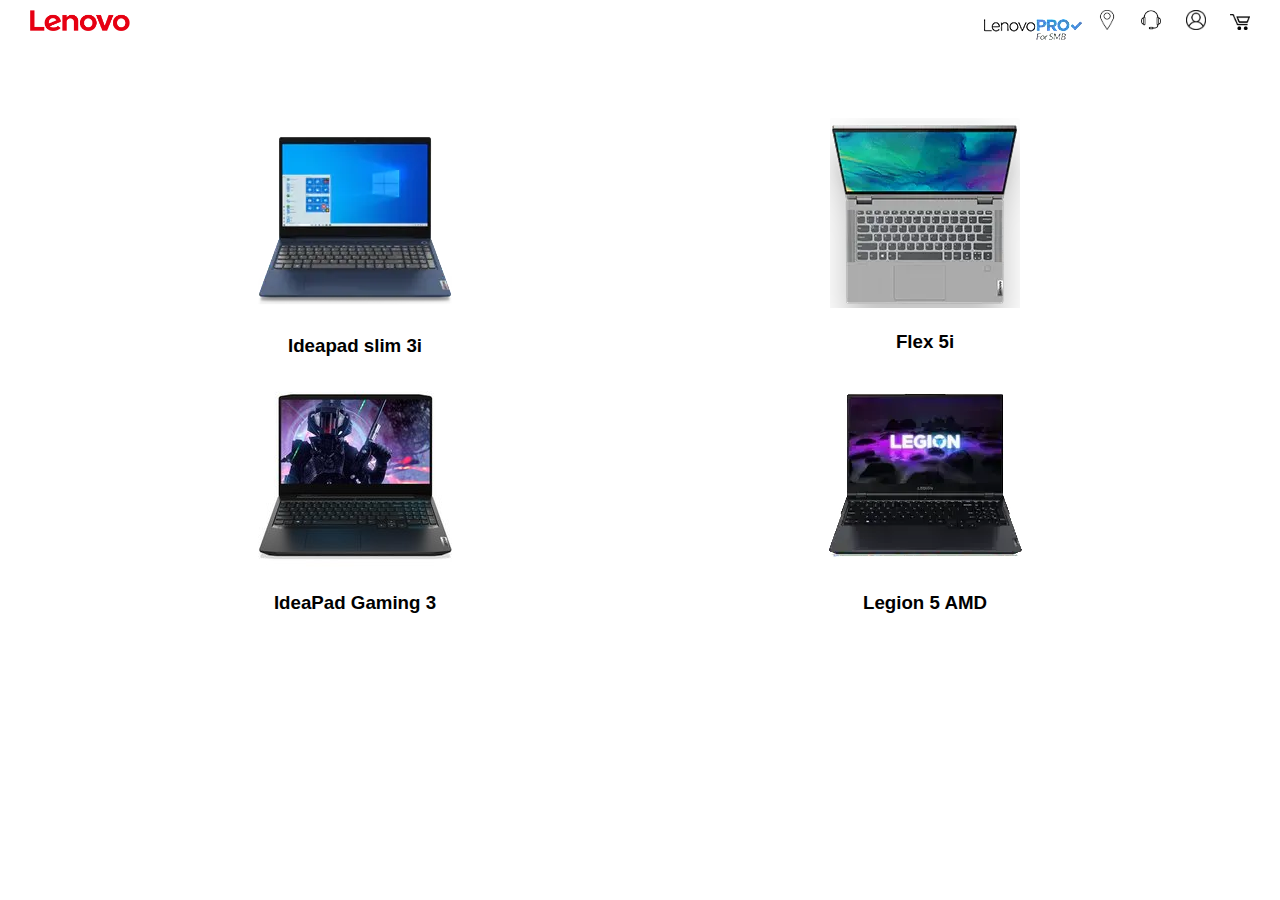
==== 06-03-2022/index.html @ 7e0ce68b "test submitted" ====
<!DOCTYPE html>
<html lang="en">

<head>
    <meta charset="UTF-8">
    <meta http-equiv="X-UA-Compatible" content="IE=edge">
    <meta name="viewport" content="width=device-width, initial-scale=1.0">
    <title>06 march test</title>
    <link rel="stylesheet" href="./index.css">
</head>

<body>
    <nav class="nav">
        <div class="head-left">
            <a href="#"><img class="logo" src="./assets/logo.png" alt=""></a>
        </div>
        <div class="head-right">
            <a href="#"><img src="./assets/lenovopro.webp" alt=""></a>
            <a href="#"><img class="nav-icon" src="./assets/location.png" alt=""></a>
            <a href="#"><img class="nav-icon" src="./assets/headphone.png" alt=""></a>
            <a href="#"><img class="nav-icon" src="./assets/profile.png" alt=""></a>
            <a href="#"><img class="nav-icon" src="./assets/cart.png" alt=""></a>
        </div>
    </nav>
    <br>
    <section class="section">
        <div class="div1">
            <img class="point" onclick="trigger1();" src="./assets/product1.webp" alt="">
            <h3 class="point" onclick="trigger1();">Ideapad slim 3i</h3>
            <ul id="specs1" class="none">
                <li><a class="buy" href="#">Buy Now</a></li>
                <li>
                    <h4>Processor</h4>
                    <h5>10th Generation Intel® Core™ i3-10110U Processor (2 Cores / 4 Threads, 2.10 GHz, up to 4.10 GHz
                        with Turbo Boost, 4 MB Cache)</h5>
                </li>
                <hr>
                <li>
                    <h4>Operating System</h4>
                    <h5>Windows 11 Home 64</h5>
                </li>
                <hr>
                <li>
                    <h4>Display Type</h4>
                    <h5>39.62cms (15.6) HD (1366*768) TN 220nits Anti-glare</h5>
                </li>
                <hr>
                <li>
                    <h4>Memory</h4>
                    <h5>4 GB Soldered DDR4 2666Mhz + 4 GB SO-DIMM DDR4 2666 Mhz</h5>
                </li>
                <hr>
                <li>
                    <h4>Hard Drive</h4>
                    <h5>1 TB 5400 HDD</h5>
                </li>
                <hr>
                <li>
                    <h4>Optical Drive</h4>
                    <h5>None</h5>
                </li>
                <hr>
                <li>
                    <h4>Warranty</h4>
                    <h5>2 Years Onsite</h5>
                </li>
                <hr>
                <li>
                    <h4>Speakers</h4>
                    <h5>Stereo, Dolby® Audio™</h5>
                </li>
                <hr>
                <li>
                    <h4>AC Adapter</h4>
                    <h5>45W Round Tip</h5>
                </li>
                <hr>
                <li>
                    <h4>Software Preload</h4>
                    <h5>Office Home and Student 2021</h5>
                </li>
                <hr>
                <li>
                    <h4>Touch Screen</h4>
                    <h5>No</h5>
                </li>
                <hr>
                <li>
                    <h4>Graphics</h4>
                    <h5>Integrated Intel® UHD Graphics</h5>
                </li>
                <hr>
                <li>
                    <h4>Ports</h4>
                    <h5>2xUSB 3.2 Gen 1, 1xUSB 2.0, 1xHDMI 1.4b, 1xCard reader, Headphone / microphone combo jack
                        (3.5mm)</h5>
                </li>
                <hr>
                <li>
                    <h4>Weight</h4>
                    <h5>1.7 Kgs</h5>
                </li>
                <hr>
                <li>
                    <h4>Battery</h4>
                    <h5>2 cell, 35Wh, Upto 9 hours</h5>
                </li>
                <hr>
                <li>
                    <h4>Camera</h4>
                    <h5>720p HD with PrivacyShutter</h5>
                </li>
                <hr>
                <li>
                    <h4>Fingerprint Reader</h4>
                    <h5>No</h5>
                </li>
                <hr>
                <li>
                    <h4>Keyboard</h4>
                    <h5>Non-Backlit, English</h5>
                </li>
                <hr>
                <li>
                    <h4>Pointing Device</h4>
                    <h5>ClickPad</h5>
                </li>
                <hr>
                <li>
                    <h4>Wireless</h4>
                    <h5>11AC (2x2) & Bluetooth® 5.0</h5>
                </li>
                <hr>
                <li>
                    <h4>Integrated Mobile Broadband</h4>
                    <h5>No</h5>
                </li>
            </ul>
        </div>
        <div class="div1">
            <img class="point" onclick="trigger2();" src="./assets/product2.webp" alt="">
            <h3 class="point" onclick="trigger2();">Flex 5i</h3>
            <ul id="specs2" class="none">
                <li><a class="buy" href="#">Buy Now</a></li>

                <li>
                    <h4>Processor</h4>
                    <h5>11th Generation Intel® Core™ i7-1165G7 Processor (4 Cores / 8 Threads, 2.80 GHz, up to 4.70 GHz
                        with Turbo Boost, 12 MB Cache)</h5>
                </li>
                <hr>
                <li>
                    <h4>Operating System</h4>
                    <h5>Windows 11 Home 64</h5>
                </li>
                <hr>
                <li>
                    <h4>Display Type</h4>
                    <h5>35.56cms (14.0) FHD (1920x1080) IPS 250nits Glossy 45% NTSC Touch</h5>
                </li>
                <hr>
                <li>
                    <h4>Memory</h4>
                    <h5>16 GB Soldered DDR4 3200MHz</h5>
                </li>
                <hr>
                <li>
                    <h4>Hard Drive</h4>
                    <h5>512 GB M.2 2280 SSD</h5>
                </li>
                <hr>
                <li>
                    <h4>Optical Drive</h4>
                    <h5>None</h5>
                </li>
                <hr>
                <li>
                    <h4>Warranty</h4>
                    <h5>1 Years Onsite</h5>
                </li>
                <hr>
                <li>
                    <h4>Speakers</h4>
                    <h5>Stereo, Dolby® Audio™</h5>
                </li>
                <hr>
                <li>
                    <h4>AC Adapter</h4>
                    <h5>65W USB-C</h5>
                </li>
                <hr>
                <li>
                    <h4>Software Preload</h4>
                    <h5>Office Home and Student 2021</h5>
                </li>
                <hr>
                <li>
                    <h4>Touch Screen</h4>
                    <h5>Yes</h5>
                </li>
                <hr>
                <li>
                    <h4>Graphics</h4>
                    <h5>Integrated Intel® Iris® Xe Graphics</h5>
                </li>
                <hr>
                <li>
                    <h4>Ports</h4>
                    <h5>1xUSB-C 3.2 Gen 1, 1xUSB 3.2 Gen 1, 1xUSB 3.2 Gen 1 (Always On), HDMI 1.4b, 1xCard reader,
                        Headphone / microphone combo jack (3.5mm)</h5>
                </li>
                <hr>
                <li>
                    <h4>Weight</h4>
                    <h5>1.5 Kgs</h5>
                </li>
                <hr>
                <li>
                    <h4>Battery</h4>
                    <h5>3 cell, 52.5Wh, Upto 10 hours</h5>
                </li>
                <hr>
                <li>
                    <h4>Camera</h4>
                    <h5>720p HD with PrivacyShutter</h5>
                </li>
                <hr>
                <li>
                    <h4>Fingerprint Reader</h4>
                    <h5>Yes</h5>
                </li>
                <hr>
                <li>
                    <h4>Keyboard</h4>
                    <h5>Backlit, English</h5>
                </li>
                <hr>
                <li>
                    <h4>Pointing Device</h4>
                    <h5>ClickPad</h5>
                </li>
                <hr>
                <li>
                    <h4>Wireless</h4>
                    <h5>11AC (2x2) & Bluetooth® 5.0</h5>
                </li>
                <hr>
                <li>
                    <h4>Integrated Mobile Broadband</h4>
                    <h5>No</h5>
                </li>
            </ul>
        </div>
        <div class="div1">
            <img class="point" onclick="trigger3();" src="./assets/product3.jpg" alt="">
            <h3 class="point" onclick="trigger3();">IdeaPad Gaming 3</h3>
            <ul id="specs3" class="none">
                <li><a class="buy" href="#">Buy Now</a></li>
                <li>
                    <h4>Processor</h4>
                    <h5>AMD Ryzen™ 5 5600H Processor (6 Cores / 12 Threads, 3.30 GHz, up to 4.20 GHz with Max Boost , 3
                        MB Cache L2 / 16 MB Cache L3)</h5>
                </li>
                <hr>
                <li>
                    <h4>Operating System</h4>
                    <h5>Windows 11 Home 64</h5>
                </li>
                <hr>
                <li>
                    <h4>Display Type</h4>
                    <h5>39.62cms (15.6) FHD (1920x1080) IPS 250nits Anti-glare 120Hz 45% NTSC DC Dimmer</h5>
                </li>
                <hr>
                <li>
                    <h4>Memory</h4>
                    <h5>8 GB SO-DIMM DDR4 3200MHz</h5>
                </li>
                <hr>
                <li>
                    <h4>Hard Drive</h4>
                    <h5>512 GB M.2 2280 SSD</h5>
                </li>
                <hr>
                <li>
                    <h4>Optical Drive</h4>
                    <h5>None</h5>
                </li>
                <hr>
                <li>
                    <h4>Warranty</h4>
                    <h5>2 Years Onsite</h5>
                </li>
                <hr>
                <li>
                    <h4>Speakers</h4>
                    <h5>Stereo, Nahimic Audio™</h5>
                </li>
                <hr>
                <li>
                    <h4>AC Adapter</h4>
                    <h5>135W Slim Tip</h5>
                </li>
                <hr>
                <li>
                    <h4>Software Preload</h4>
                    <h5>Office Trial</h5>
                </li>
                <hr>
                <li>
                    <h4>Touch Screen</h4>
                    <h5>No</h5>
                </li>
                <hr>
                <li>
                    <h4>Graphics</h4>
                    <h5>NVIDIA GeForce® GTX 1650 4GB GDDR6</h5>
                </li>
                <hr>
                <li>
                    <h4>Ports</h4>
                    <h5>2xUSB 3.2 Gen 1, 1xUSB-C 3.2 Gen 1, Ethernet (RJ-45), HDMI 2.0, Headphone / microphone combo
                        jack (3.5mm)</h5>
                </li>
                <hr>
                <li>
                    <h4>Weight</h4>
                    <h5>2.2 Kgs</h5>
                </li>
                <hr>
                <li>
                    <h4>Battery</h4>
                    <h5>3 cell, 45Wh, Upto 5 hours</h5>
                </li>
                <hr>
                <li>
                    <h4>Camera</h4>
                    <h5>720p HD with PrivacyShutter</h5>
                </li>
                <hr>
                <li>
                    <h4>Fingerprint Reader</h4>
                    <h5>No</h5>
                </li>
                <hr>
                <li>
                    <h4>Keyboard</h4>
                    <h5>Backlit, English</h5>
                </li>
                <hr>
                <li>
                    <h4>Pointing Device</h4>
                    <h5>ClickPad</h5>
                </li>
                <hr>
                <li>
                    <h4>Wireless</h4>
                    <h5>11AC (2x2) & Bluetooth® 5.0</h5>
                </li>
                <hr>
                <li>
                    <h4>Integrated Mobile Broadband</h4>
                    <h5>No</h5>
                </li>
            </ul>
        </div>
        <div class="div1">
            <div class="proimg">
                <img class="point" onclick="trigger4();" src="./assets/product4.webp" alt="">
                <h3 class="point" onclick="trigger4();">Legion 5 AMD </h3>
            </div>

            <ul id="specs4" class="none">
                <li><a class="buy" href="#">Buy Now</a></li>
                <li>
                    <h4>Processor</h4>
                    <h5>AMD Ryzen™ 7 5800H Processor (8 Cores / 16 Threads, 3.20 GHz, up to 4.40 GHz with Max Boost, 4
                        MB Cache L2 / 16 MB Cache L3)</h5>
                </li>
                <hr>
                <li>
                    <h4>Operating System</h4>
                    <h5>Windows 11 Home 64</h5>
                </li>
                <hr>
                <li>
                    <h4>Display Type</h4>
                    <h5>39.62cms (15.6) FHD (1920x1080) IPS 300nits Anti-glare 165Hz 100% sRGB Dolby Vision Free-Sync
                        G-Sync DC Dimmer</h5>
                </li>
                <hr>
                <li>
                    <h4>Memory</h4>
                    <h5>16 GB SO-DIMM DDR4 3200MHz</h5>
                </li>
                <hr>
                <li>
                    <h4>Hard Drive</h4>
                    <h5>512 GB M.2 2280 SSD</h5>
                </li>
                <hr>
                <li>
                    <h4>Optical Drive</h4>
                    <h5>None</h5>
                </li>
                <hr>
                <li>
                    <h4>Warranty</h4>
                    <h5>2 Years Onsite</h5>
                </li>
                <hr>
                <li>
                    <h4>Speakers</h4>
                    <h5>Stereo, Dolby® Audio™</h5>
                </li>
                <hr>
                <li>
                    <h4>AC Adapter</h4>
                    <h5>230W Slim Tip</h5>
                </li>
                <hr>
                <li>
                    <h4>Software Preload</h4>
                    <h5>Office Home and Student 2021</h5>
                </li>
                <hr>
                <li>
                    <h4>Touch Screen</h4>
                    <h5>No</h5>
                </li>
                <hr>
                <li>
                    <h4>Graphics</h4>
                    <h5>NVIDIA GeForce® RTX™ 3050 4GB GDDR6</h5>
                </li>
                <hr>
                <li>
                    <h4>Ports</h4>
                    <h5>4xUSB 3.2 Gen 1 (one Always On), 2xUSB-C 3.2 Gen 2, HDMI 2.1, Ethernet (RJ-45), Headphone /
                        microphone combo jack (3.5mm)</h5>
                </li>
                <hr>
                <li>
                    <h4>Weight</h4>
                    <h5>2.4 Kgs</h5>
                </li>
                <hr>
                <li>
                    <h4>Battery</h4>
                    <h5>4 cell, 80Wh, Upto 9 hours</h5>
                </li>
                <hr>
                <li>
                    <h4>Camera</h4>
                    <h5>720p HD with PrivacyShutter</h5>
                </li>
                <hr>
                <li>
                    <h4>Fingerprint Reader</h4>
                    <h5>No</h5>
                </li>
                <hr>
                <li>
                    <h4>Keyboard</h4>
                    <h5>Backlit, English</h5>
                </li>
                <hr>
                <li>
                    <h4>Pointing Device</h4>
                    <h5>ClickPad</h5>
                </li>
                <hr>
                <li>
                    <h4>Wireless</h4>
                    <h5>11AX (2x2) & Bluetooth® 5.1</h5>
                </li>
                <hr>
                <li>
                    <h4>Integrated Mobile Broadband</h4>
                    <h5>No</h5>
                </li>

            </ul>
        </div>

    </section>

    <script src="./index.js"></script>
</body>

</html>
---- 06-03-2022/index.css ----
body{
    margin: 0px;
    font-family: sans-serif;
}
.logo{
    width: 100px;
    padding: 10px;
}
.head-left{
    float: left;
    margin-left: 20px;
}
.head-right{
    float: right;
    margin-right: 20px;
}
.nav-icon{
width: 20px;
padding: 10px;
}
.nav{
    background-color: white;
    position: sticky;
    top: 0px;
}
.section{
    margin-top: 100px;
    display: flex;
    flex-wrap: wrap;
    justify-content: space-evenly;

    text-align: center;
}
.div1{
    width: 430px;
}
h4{
    text-decoration: underline;
}
ul{
    list-style: none;
    background-color: rgb(231, 231, 231);
    padding: 20px 10px;
    border-radius: 20px;
}
.buy{
    text-decoration: none;
    color: white;
    background-color: #F60013;
    padding: 5px 10px;
    border-radius: 10px;
    font-weight: bold;
}
.none{
    display: none;
}
.point:hover{
    cursor: pointer;
}
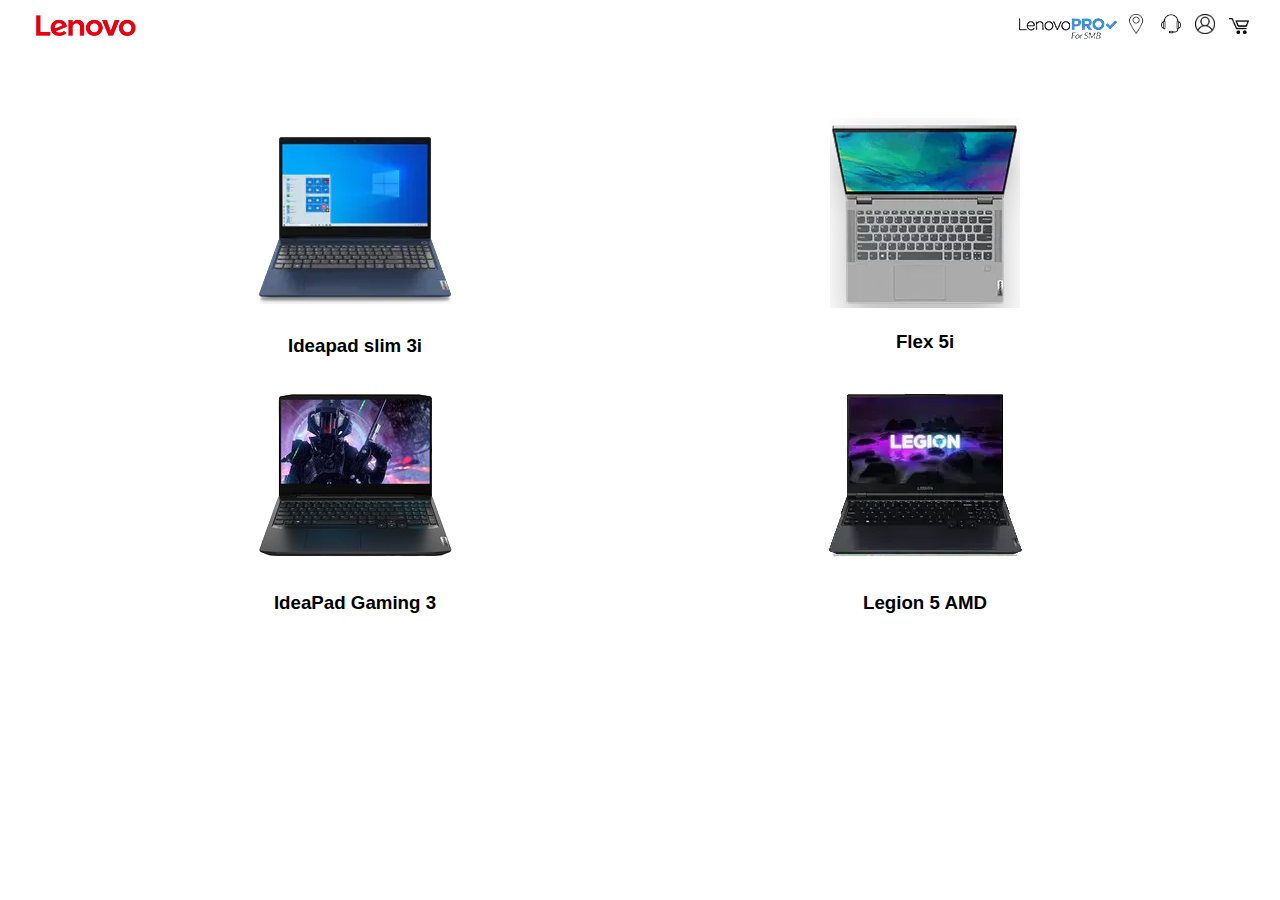
==== commit 43ce9048: "hosted links updated" ====
--- a/06-03-2022/index.html
+++ b/06-03-2022/index.html
@@ -252,7 +252,7 @@
             </ul>
         </div>
         <div class="div1">
-            <img class="point" onclick="trigger3();" src="./assets/product3.jpg" alt="">
+            <img class="point" onclick="trigger3();" src="./assets/product3.png" alt="">
             <h3 class="point" onclick="trigger3();">IdeaPad Gaming 3</h3>
             <ul id="specs3" class="none">
                 <li><a class="buy" href="#">Buy Now</a></li>
--- a/06-03-2022/index.css
+++ b/06-03-2022/index.css
@@ -8,18 +8,19 @@
 }
 .head-left{
     float: left;
-    margin-left: 20px;
+    margin-top: 0.5vh;
+    margin-left: 2vw;
 }
 .head-right{
     float: right;
-    margin-right: 20px;
+    margin-top: 1vh;
+    margin-right: 2vw;
 }
 .nav-icon{
 width: 20px;
-padding: 10px;
+padding: 5px;
 }
 .nav{
-    background-color: white;
     position: sticky;
     top: 0px;
 }
